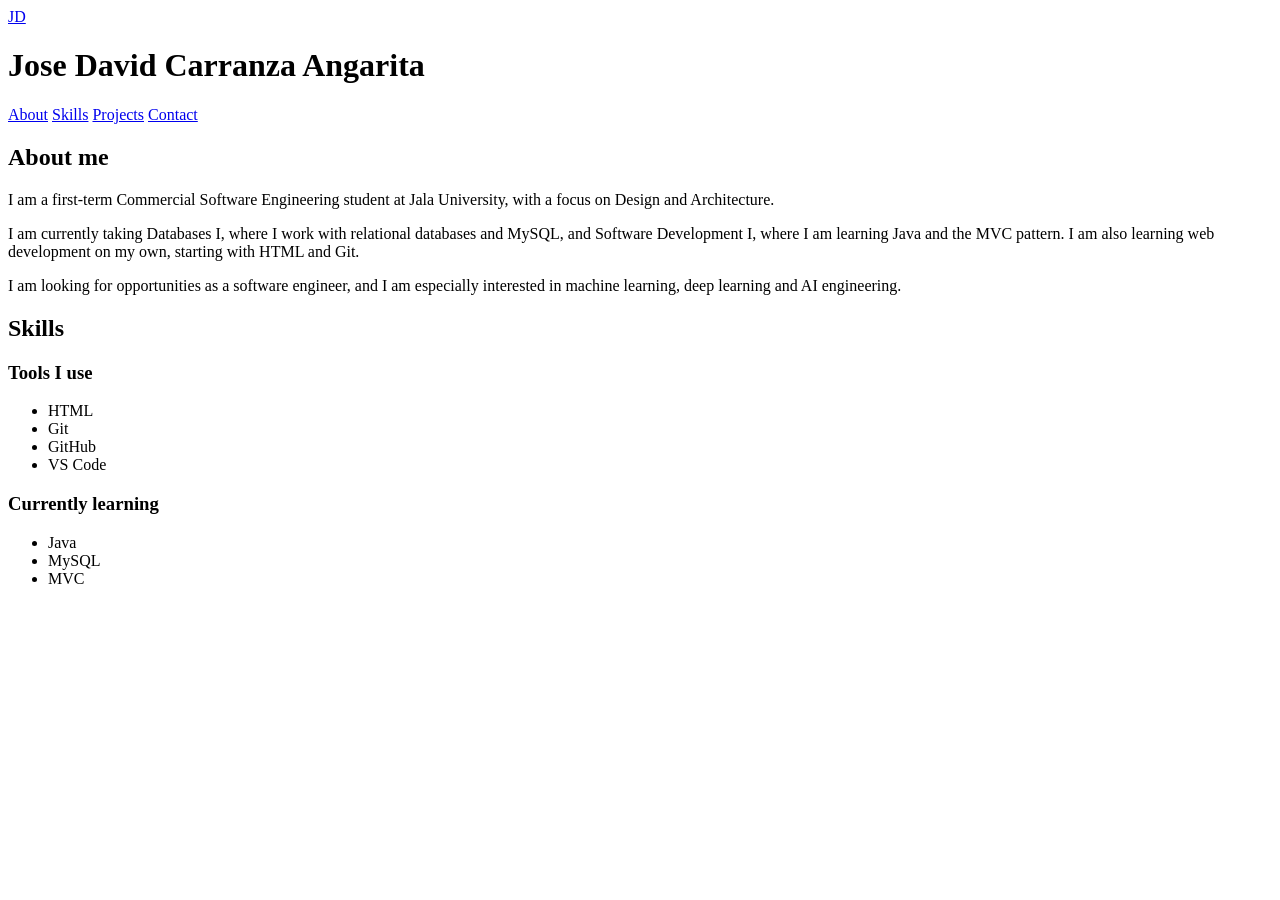
==== professional-portfolio/index.html @ 4ae87297 "docs: add currently learning list to skills section" ====
<!doctype html>
<html lang="en">
  <head>
    <meta charset="UTF-8" />
    <meta name="viewport" content="width=device-width, initial-scale=1.0" />
    <meta
      name="description"
      content="Portfolio of Jose David Carranza Angarita, software engineering student learning full stack development."
    />
    <title>Jose David Carranza | Software Engineering Student</title>
  </head>
  <body>
    <header>
      <a href="#">JD</a>
      <h1>Jose David Carranza Angarita</h1>
      <nav>
        <a href="#about">About</a>
        <a href="#skills">Skills</a>
        <a href="#projects">Projects</a>
        <a href="#contact">Contact</a>
      </nav>
    </header>
    <main>
      <section id="about">
        <h2>About me</h2>
        <p>
          I am a first-term Commercial Software Engineering student at Jala
          University, with a focus on Design and Architecture.
        </p>
        <p>
          I am currently taking Databases I, where I work with relational
          databases and MySQL, and Software Development I, where I am learning
          Java and the MVC pattern. I am also learning web development on my
          own, starting with HTML and Git.
        </p>
        <p>
          I am looking for opportunities as a software engineer, and I am
          especially interested in machine learning, deep learning and AI
          engineering.
        </p>
      </section>
      <section id="skills">
        <h2>Skills</h2>
        <h3>Tools I use</h3>
        <ul>
          <li>HTML</li>
          <li>Git</li>
          <li>GitHub</li>
          <li>VS Code</li>
        </ul>
        <h3>Currently learning</h3>
        <ul>
          <li>Java</li>
          <li>MySQL</li>
          <li>MVC</li>
        </ul>
      </section>
    </main>
  </body>
</html>
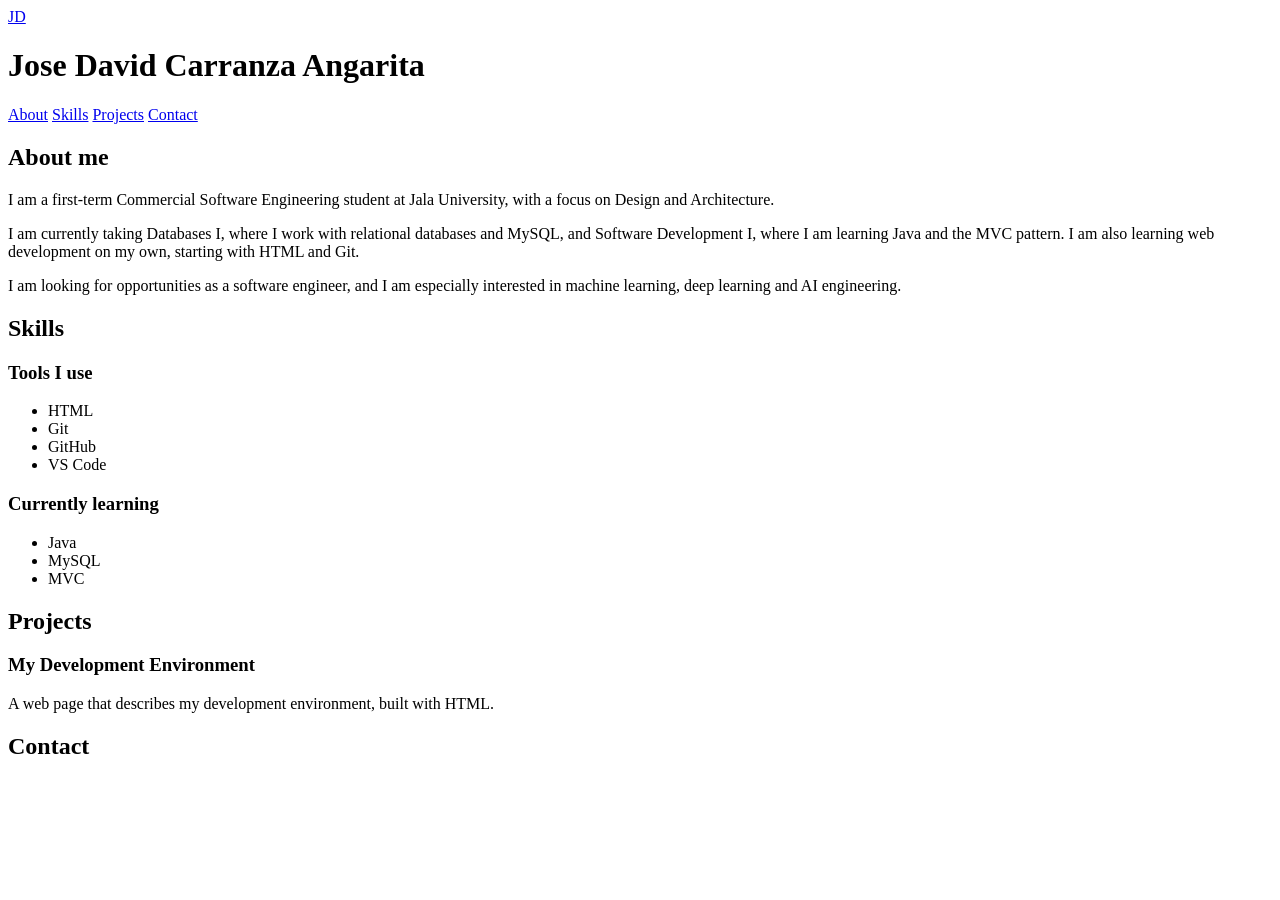
==== commit fa38be3b: "docs: add projects section to portfolio" ====
--- a/professional-portfolio/index.html
+++ b/professional-portfolio/index.html
@@ -55,6 +55,14 @@
           <li>MVC</li>
         </ul>
       </section>
+      <section id="projects">
+        <h2>Projects</h2>
+        <h3>My Development Environment</h3>
+        <p>A web page that describes my development environment, built with HTML.</p>
+      </section>
+      <section id="contact">
+        <h2>Contact</h2>
+      </section>
     </main>
   </body>
 </html>
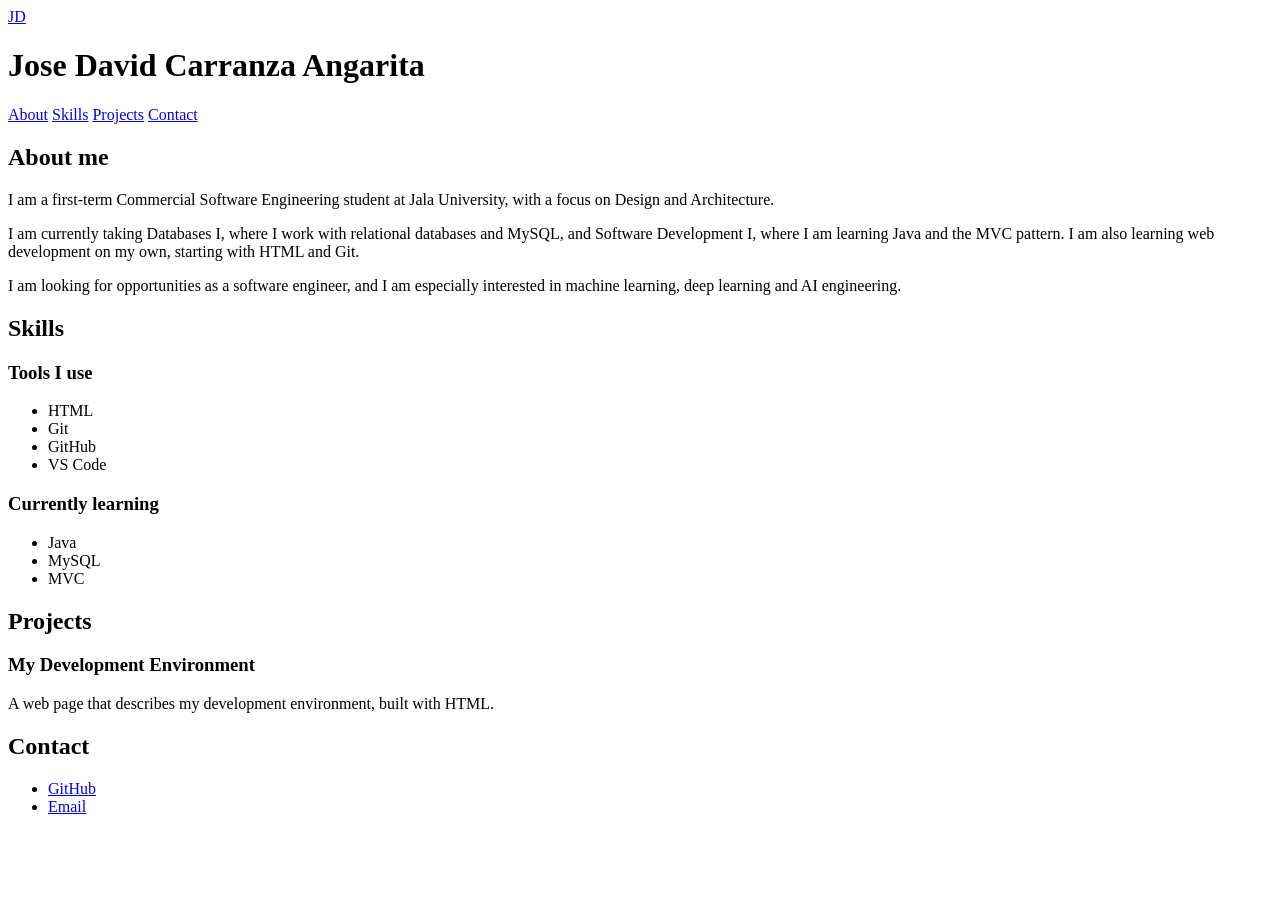
==== commit 1a2ae484: "docs: add github and email links to contact section" ====
--- a/professional-portfolio/index.html
+++ b/professional-portfolio/index.html
@@ -62,6 +62,10 @@
       </section>
       <section id="contact">
         <h2>Contact</h2>
+        <ul>
+          <li><a href="https://github.com/jdswe">GitHub</a></li>
+          <li><a href="mailto:ing.josedavidcarranzaangarita@gmail.com">Email</a></li>
+        </ul>
       </section>
     </main>
   </body>
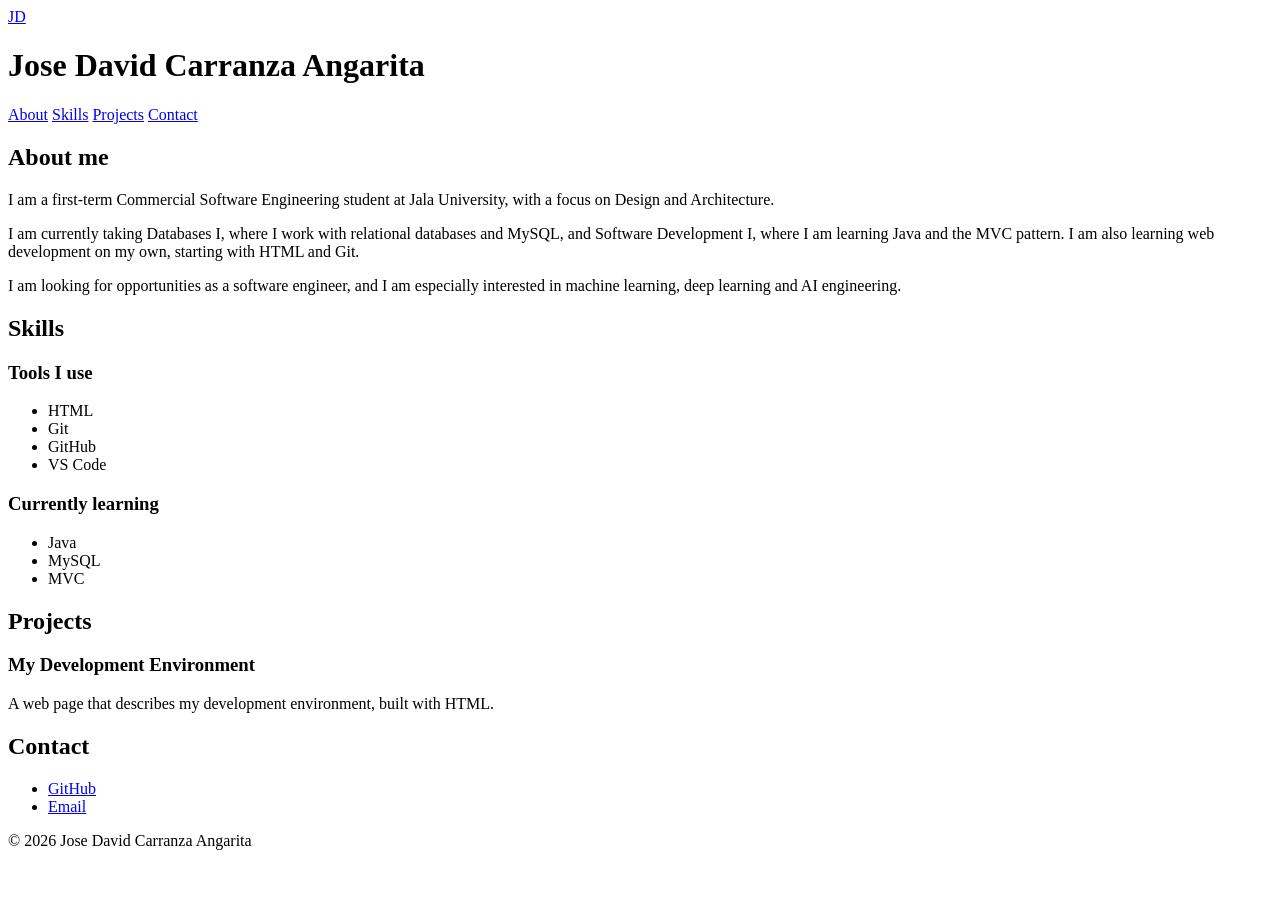
==== commit fac3c52f: "docs: add footer to portfolio" ====
--- a/professional-portfolio/index.html
+++ b/professional-portfolio/index.html
@@ -68,5 +68,8 @@
         </ul>
       </section>
     </main>
+    <footer>
+      <p>&copy; 2026 Jose David Carranza Angarita</p>
+    </footer>
   </body>
 </html>
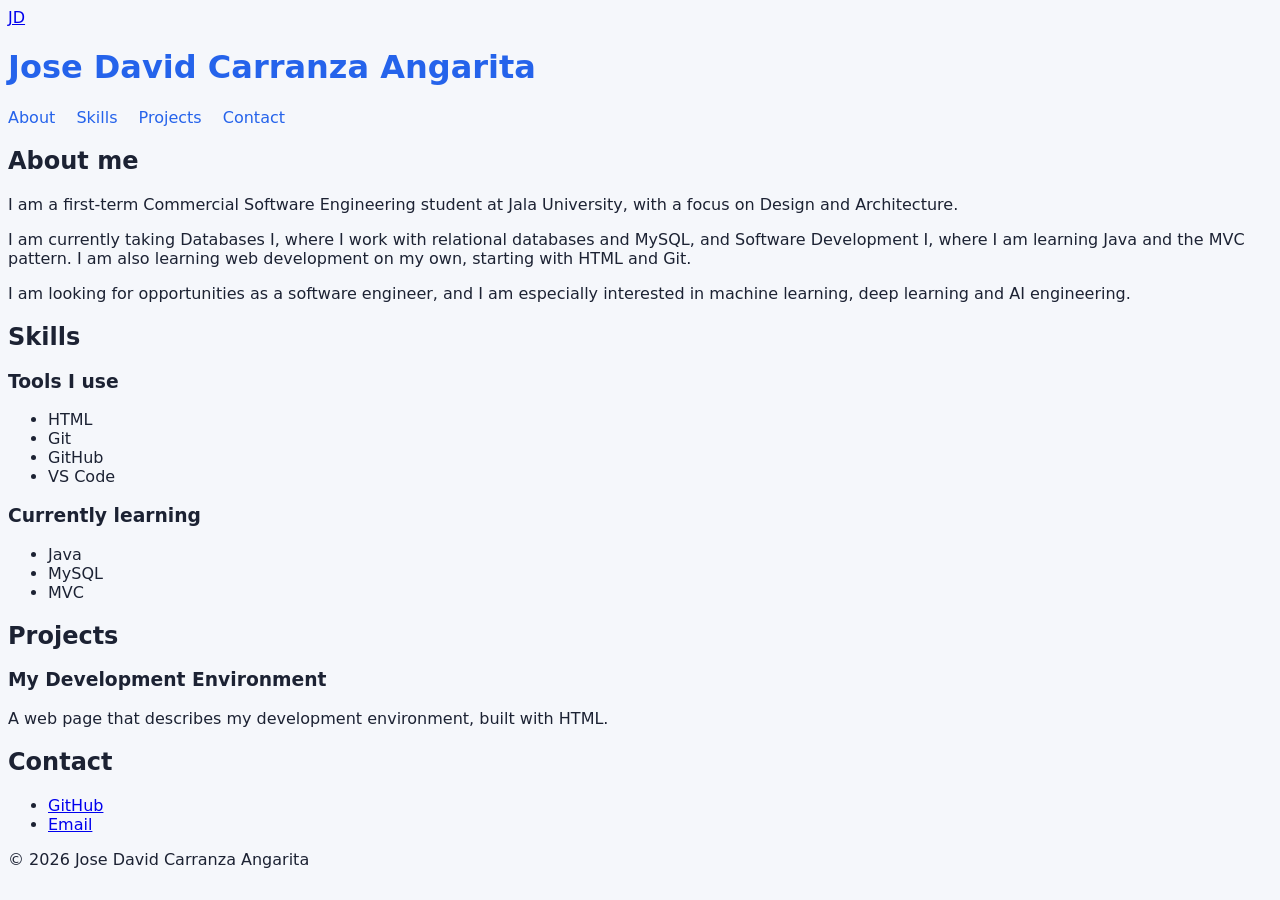
==== commit 5204e463: "feat: add base styles to portfolio" ====
--- a/professional-portfolio/index.html
+++ b/professional-portfolio/index.html
@@ -8,6 +8,7 @@
       content="Portfolio of Jose David Carranza Angarita, software engineering student learning full stack development."
     />
     <title>Jose David Carranza | Software Engineering Student</title>
+    <link rel="stylesheet" href="./style.css" />
   </head>
   <body>
     <header>
@@ -58,13 +59,17 @@
       <section id="projects">
         <h2>Projects</h2>
         <h3>My Development Environment</h3>
-        <p>A web page that describes my development environment, built with HTML.</p>
+        <p>
+          A web page that describes my development environment, built with HTML.
+        </p>
       </section>
       <section id="contact">
         <h2>Contact</h2>
         <ul>
           <li><a href="https://github.com/jdswe">GitHub</a></li>
-          <li><a href="mailto:ing.josedavidcarranzaangarita@gmail.com">Email</a></li>
+          <li>
+            <a href="mailto:ing.josedavidcarranzaangarita@gmail.com">Email</a>
+          </li>
         </ul>
       </section>
     </main>
--- a/professional-portfolio/style.css
+++ b/professional-portfolio/style.css
@@ -0,0 +1,15 @@
+h1 {
+  color: #2563eb;
+}
+
+body {
+  font-family: system-ui, sans-serif;
+  background-color: #f5f7fb;
+  color: #1c2233;
+}
+
+nav a {
+  text-decoration: none;
+  color: #2563eb;
+  margin-right: 16px;
+}
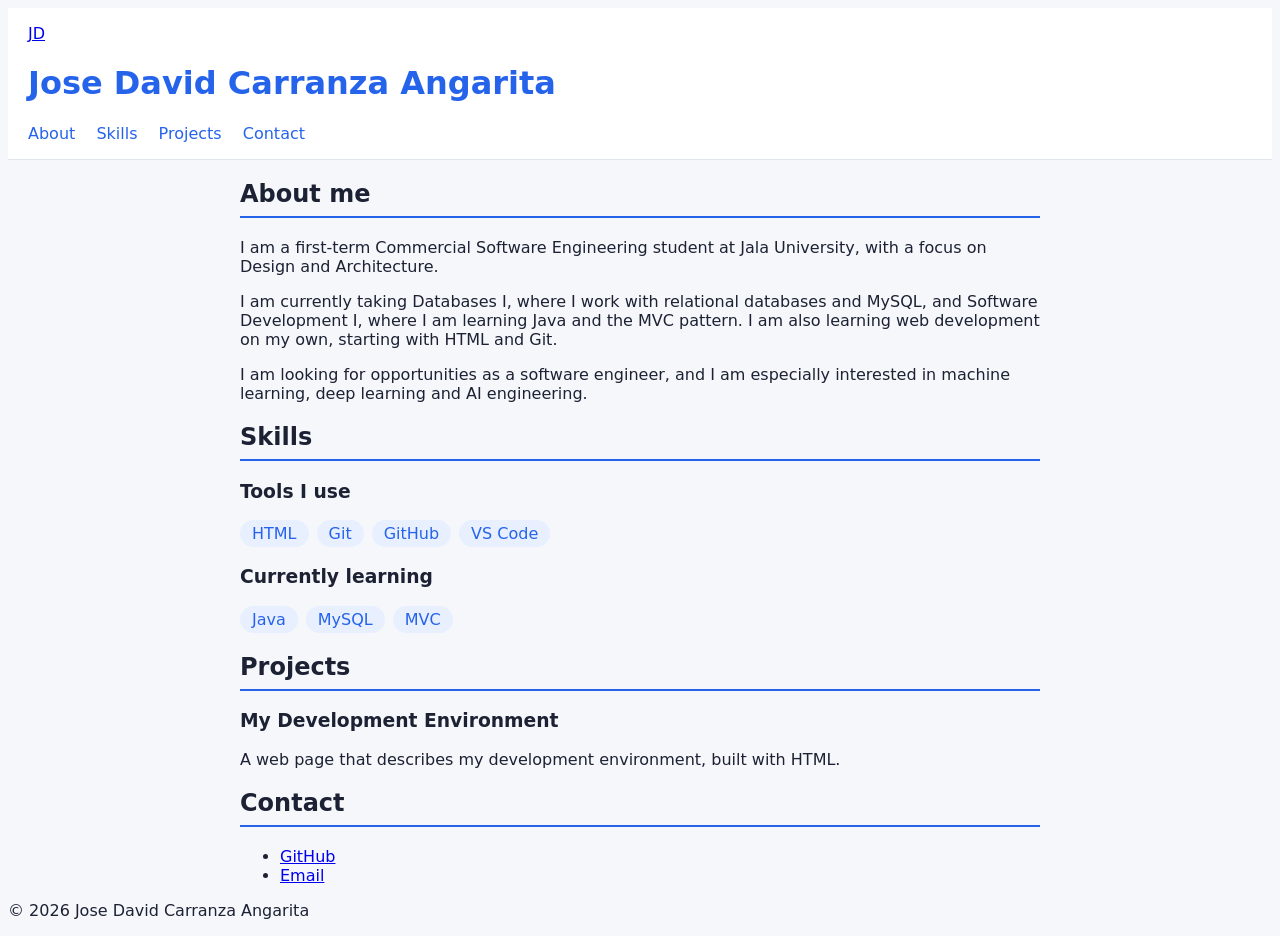
==== commit 44de66d1: "feat: style header and skills chips" ====
--- a/professional-portfolio/index.html
+++ b/professional-portfolio/index.html
@@ -43,14 +43,14 @@
       <section id="skills">
         <h2>Skills</h2>
         <h3>Tools I use</h3>
-        <ul>
+        <ul class="chips">
           <li>HTML</li>
           <li>Git</li>
           <li>GitHub</li>
           <li>VS Code</li>
         </ul>
         <h3>Currently learning</h3>
-        <ul>
+        <ul class="chips">
           <li>Java</li>
           <li>MySQL</li>
           <li>MVC</li>
--- a/professional-portfolio/style.css
+++ b/professional-portfolio/style.css
@@ -13,3 +13,34 @@
   color: #2563eb;
   margin-right: 16px;
 }
+main {
+  max-width: 800px;
+  margin: 0 auto;
+  padding: 0 20px;
+}
+
+h2 {
+  border-bottom: 2px solid #2563eb;
+  padding-bottom: 8px;
+}
+
+header {
+  background-color: white;
+  padding: 16px 20px;
+  border-bottom: 1px solid #e2e6f0;
+}
+
+.chips {
+  list-style: none;
+  padding: 0;
+  display: flex;
+  gap: 8px;
+  flex-wrap: wrap;
+}
+
+.chips li {
+  background-color: #e8efff;
+  color: #2563eb;
+  padding: 4px 12px;
+  border-radius: 999px;
+}
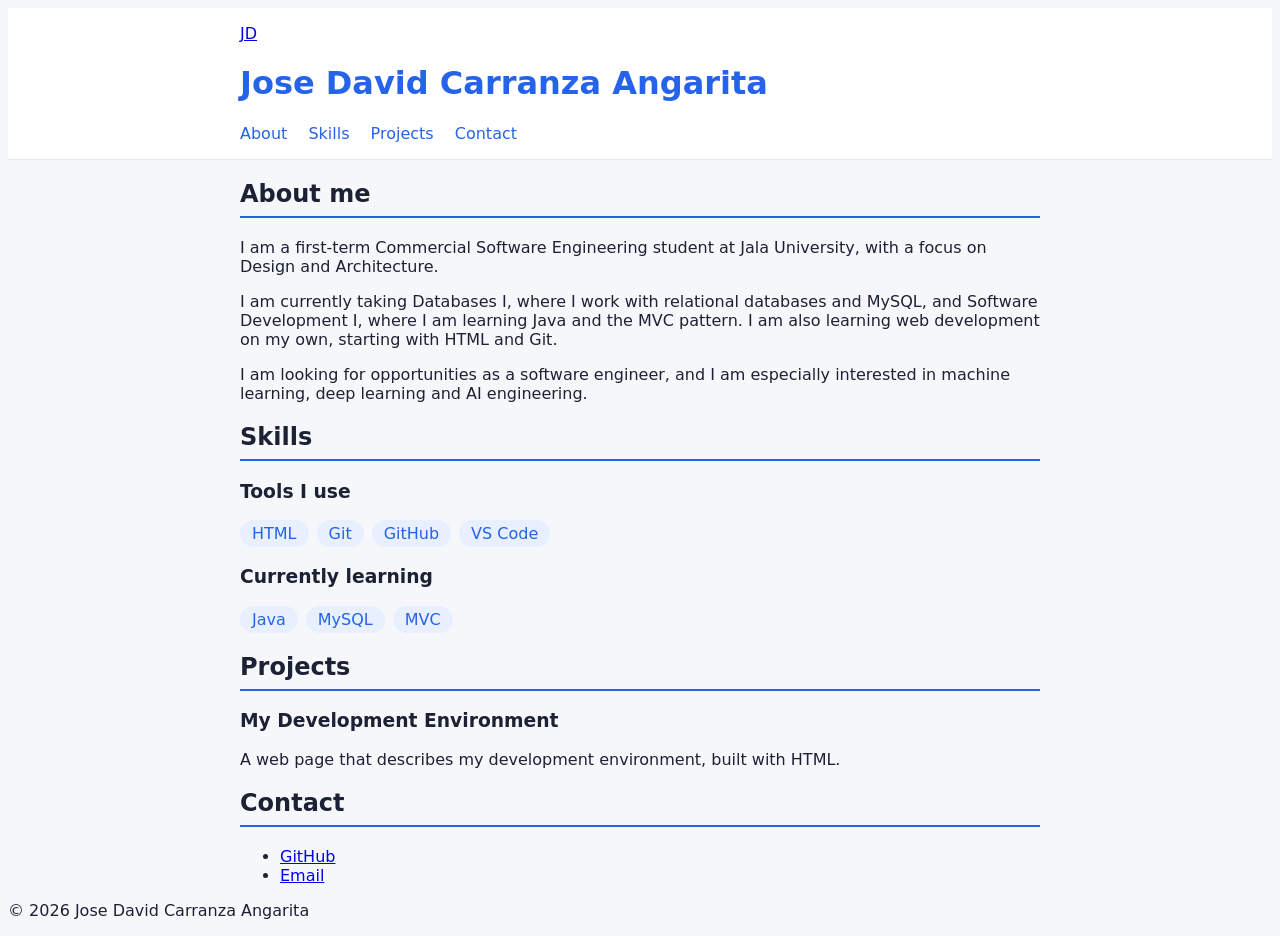
==== commit 32248a4b: "feat: align header and main with a shared container" ====
--- a/professional-portfolio/index.html
+++ b/professional-portfolio/index.html
@@ -12,16 +12,18 @@
   </head>
   <body>
     <header>
-      <a href="#">JD</a>
-      <h1>Jose David Carranza Angarita</h1>
-      <nav>
-        <a href="#about">About</a>
-        <a href="#skills">Skills</a>
-        <a href="#projects">Projects</a>
-        <a href="#contact">Contact</a>
-      </nav>
+      <div class="container">
+        <a href="#">JD</a>
+        <h1>Jose David Carranza Angarita</h1>
+        <nav>
+          <a href="#about">About</a>
+          <a href="#skills">Skills</a>
+          <a href="#projects">Projects</a>
+          <a href="#contact">Contact</a>
+        </nav>
+      </div>
     </header>
-    <main>
+    <main class="container">
       <section id="about">
         <h2>About me</h2>
         <p>
--- a/professional-portfolio/style.css
+++ b/professional-portfolio/style.css
@@ -13,7 +13,8 @@
   color: #2563eb;
   margin-right: 16px;
 }
-main {
+
+.container {
   max-width: 800px;
   margin: 0 auto;
   padding: 0 20px;
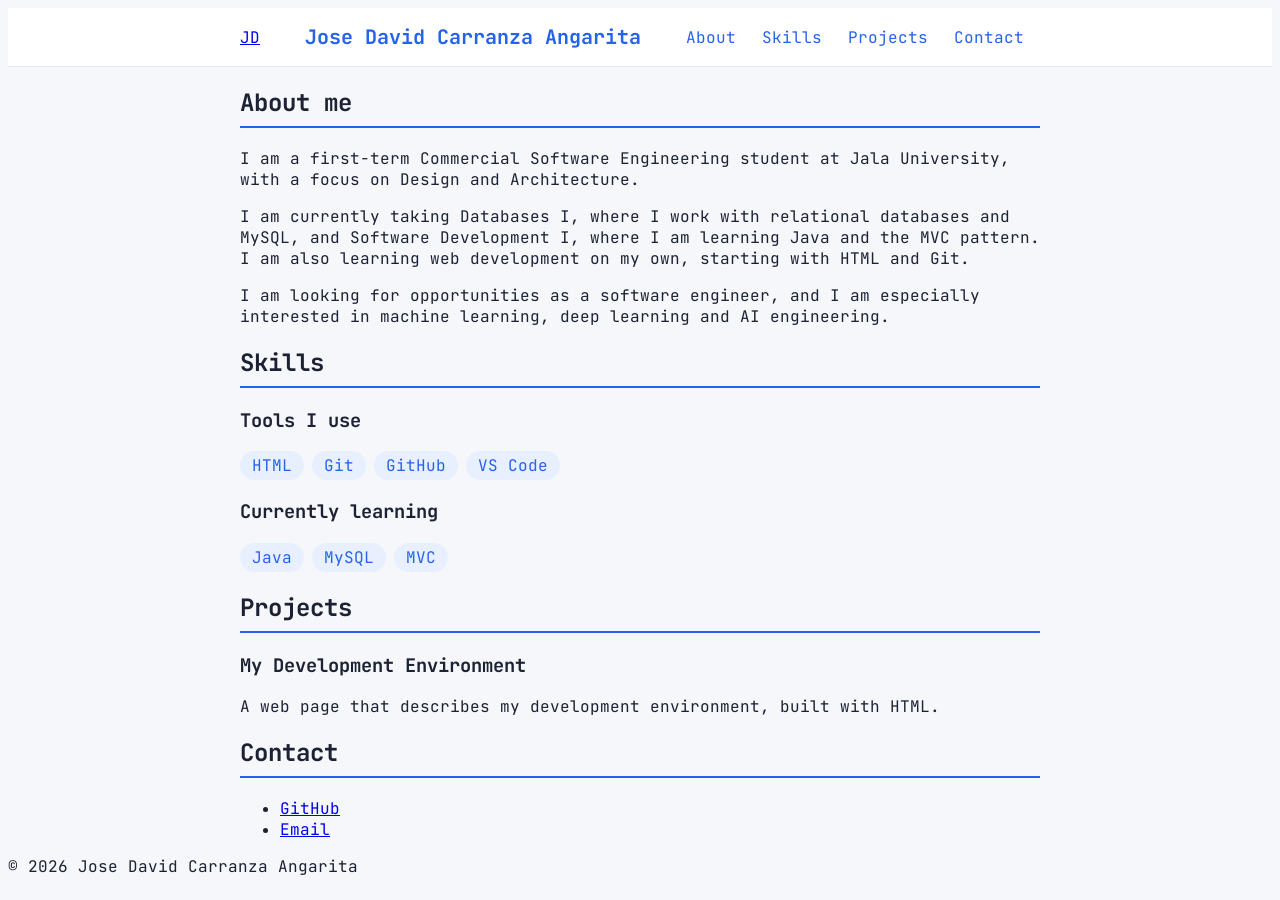
==== commit 74d8b435: "feat: use JetBrains Mono as the main font" ====
--- a/professional-portfolio/index.html
+++ b/professional-portfolio/index.html
@@ -8,6 +8,10 @@
       content="Portfolio of Jose David Carranza Angarita, software engineering student learning full stack development."
     />
     <title>Jose David Carranza | Software Engineering Student</title>
+    <link
+      href="https://fonts.googleapis.com/css2?family=JetBrains+Mono:wght@400;600&display=swap"
+      rel="stylesheet"
+    />
     <link rel="stylesheet" href="./style.css" />
   </head>
   <body>
--- a/professional-portfolio/style.css
+++ b/professional-portfolio/style.css
@@ -3,7 +3,7 @@
 }
 
 body {
-  font-family: system-ui, sans-serif;
+  font-family: "JetBrains Mono", ui-monospace, monospace;
   background-color: #f5f7fb;
   color: #1c2233;
 }
@@ -45,3 +45,19 @@
   padding: 4px 12px;
   border-radius: 999px;
 }
+
+header .container {
+  display: flex;
+  justify-content: space-between;
+  align-items: center;
+}
+
+header h1 {
+  font-size: 20px;
+  margin: 0;
+}
+
+nav a:hover {
+  color: #1c2233;
+  text-decoration: none;
+}
